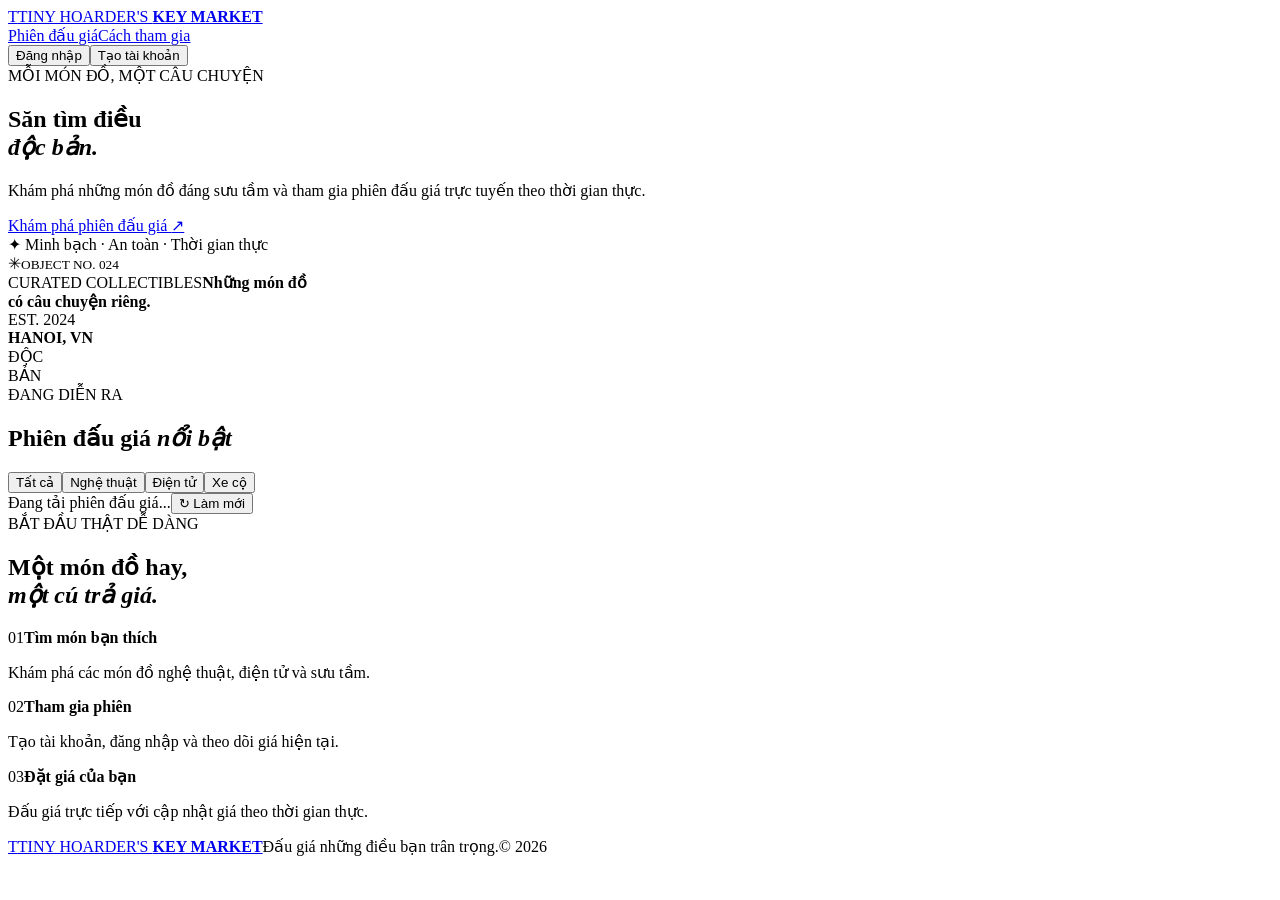
==== index.html @ 1f92d902 "Serve auction web from repository root" ====
<!doctype html>
<html lang="vi">
<head>
  <meta charset="utf-8"><meta name="viewport" content="width=device-width, initial-scale=1">
  <meta name="theme-color" content="#fdfcf8"><title>Tiny Hoarder's Key Market</title>
  <link rel="stylesheet" href="style.css">
</head>
<body>
  <header class="topbar"><a class="brand" href="./"><span class="brand-mark">T</span><span>TINY HOARDER'S <b>KEY MARKET</b></span></a><nav><a href="#auctions">Phiên đấu giá</a><a href="#about">Cách tham gia</a></nav><div class="account" id="account"><button class="btn btn-light" id="open-login">Đăng nhập</button><button class="btn btn-primary" id="open-register">Tạo tài khoản</button></div></header>
  <main>
    <section class="hero"><div class="hero-copy"><span class="eyebrow"><i></i> MỖI MÓN ĐỒ, MỘT CÂU CHUYỆN</span><h1>Săn tìm điều<br><em>độc bản.</em></h1><p>Khám phá những món đồ đáng sưu tầm và tham gia phiên đấu giá trực tuyến theo thời gian thực.</p><a class="btn btn-primary" href="#auctions">Khám phá phiên đấu giá <span>↗</span></a><div class="hero-note"><span>✦</span> Minh bạch · An toàn · Thời gian thực</div></div><div class="hero-art"><div class="sun"></div><div class="art-card"><div class="art-image"><span>✳</span><small>OBJECT NO. 024</small></div><div class="art-caption"><span>CURATED COLLECTIBLES</span><b>Những món đồ<br>có câu chuyện riêng.</b></div></div><div class="floating-tag">EST. 2024<br><b>HANOI, VN</b></div><div class="art-stamp">ĐỘC<br>BẢN</div></div></section>
    <section class="auction-section" id="auctions"><div class="section-heading"><div><span class="eyebrow">ĐANG DIỄN RA</span><h2>Phiên đấu giá <em>nổi bật</em></h2></div><div class="filters"><button class="filter active" data-filter="ALL">Tất cả</button><button class="filter" data-filter="ART">Nghệ thuật</button><button class="filter" data-filter="ELECTRONICS">Điện tử</button><button class="filter" data-filter="VEHICLE">Xe cộ</button></div></div><div class="status-line"><span id="connection-dot"></span><span id="status">Đang tải phiên đấu giá...</span><button id="refresh" class="text-button">↻ Làm mới</button></div><div class="grid" id="auction-grid"></div><div class="empty" id="empty" hidden>Chưa có phiên đấu giá nào phù hợp.</div></section>
    <section class="how" id="about"><span class="eyebrow">BẮT ĐẦU THẬT DỄ DÀNG</span><h2>Một món đồ hay,<br><em>một cú trả giá.</em></h2><div class="steps"><article><span>01</span><b>Tìm món bạn thích</b><p>Khám phá các món đồ nghệ thuật, điện tử và sưu tầm.</p></article><article><span>02</span><b>Tham gia phiên</b><p>Tạo tài khoản, đăng nhập và theo dõi giá hiện tại.</p></article><article><span>03</span><b>Đặt giá của bạn</b><p>Đấu giá trực tiếp với cập nhật giá theo thời gian thực.</p></article></div></section>
  </main><footer><a class="brand" href="./"><span class="brand-mark">T</span><span>TINY HOARDER'S <b>KEY MARKET</b></span></a><span>Đấu giá những điều bạn trân trọng.</span><span>© 2026</span></footer>
  <dialog id="auth-dialog"><form method="dialog" class="dialog-close"><button aria-label="Đóng">×</button></form><div class="dialog-content"><span class="eyebrow" id="auth-eyebrow">WELCOME BACK</span><h2 id="auth-title">Chào mừng<br><em>trở lại.</em></h2><form id="auth-form"><label>Tên đăng nhập<input name="username" autocomplete="username" required minlength="3"></label><label>Mật khẩu<input name="password" type="password" autocomplete="current-password" required minlength="6"></label><label id="role-field" hidden>Vai trò<select name="role"><option value="BIDDER">Người đặt giá</option><option value="SELLER">Người bán</option></select></label><p id="auth-error" class="form-error"></p><button class="btn btn-primary full" id="auth-submit">Đăng nhập</button></form><p class="switch-auth" id="auth-switch"></p></div></dialog>
  <dialog id="bid-dialog"><form method="dialog" class="dialog-close"><button aria-label="Đóng">×</button></form><div class="dialog-content"><span class="eyebrow">THAM GIA ĐẤU GIÁ</span><h2 id="bid-title">Đặt giá</h2><p id="bid-current" class="bid-current"></p><form id="bid-form"><label>Mức giá của bạn (₫)<input name="amount" type="number" min="1" step="1000" required></label><p id="bid-error" class="form-error"></p><button class="btn btn-primary full">Xác nhận đặt giá</button></form></div></dialog>
  <div class="toast" id="toast" role="status"></div><script src="config.js"></script><script src="app.js" defer></script>
</body></html>
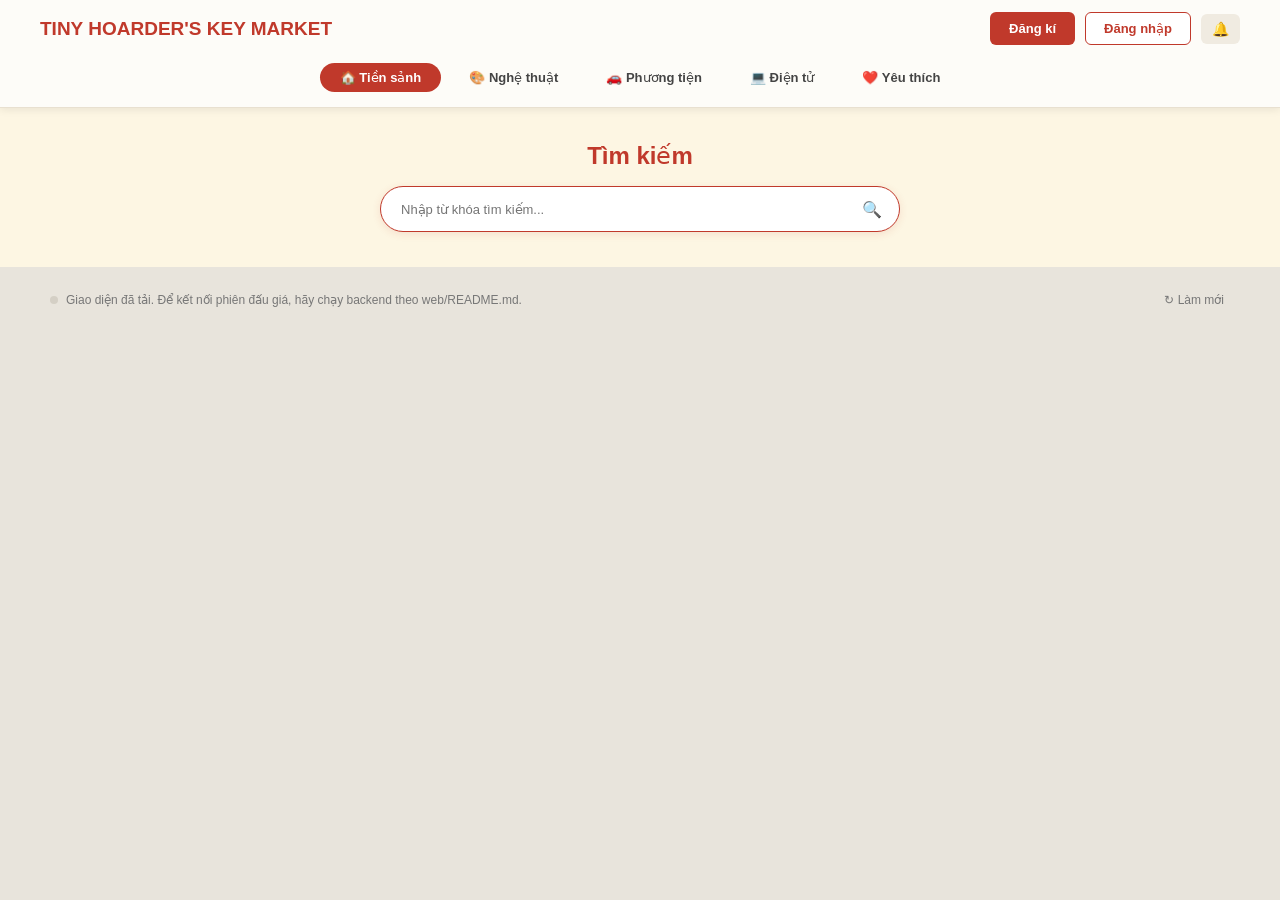
==== commit 711d19c3: "Match web auction UI to JavaFX screens" ====
--- a/index.html
+++ b/index.html
@@ -3,16 +3,59 @@
 <head>
   <meta charset="utf-8"><meta name="viewport" content="width=device-width, initial-scale=1">
   <meta name="theme-color" content="#fdfcf8"><title>Tiny Hoarder's Key Market</title>
-  <link rel="stylesheet" href="style.css">
+  <link rel="stylesheet" href="web/style.css">
 </head>
 <body>
-  <header class="topbar"><a class="brand" href="./"><span class="brand-mark">T</span><span>TINY HOARDER'S <b>KEY MARKET</b></span></a><nav><a href="#auctions">Phiên đấu giá</a><a href="#about">Cách tham gia</a></nav><div class="account" id="account"><button class="btn btn-light" id="open-login">Đăng nhập</button><button class="btn btn-primary" id="open-register">Tạo tài khoản</button></div></header>
+  <header class="app-header">
+    <div class="top-row">
+      <a class="brand" href="./">TINY HOARDER'S KEY MARKET</a>
+      <div class="account" id="account">
+        <div class="guest-box"><button class="button button-red" id="open-register">Đăng kí</button><button class="button button-outline" id="open-login">Đăng nhập</button><button class="icon-button" id="guest-notifications" aria-label="Thông báo">🔔<i></i></button></div>
+      </div>
+    </div>
+    <nav class="category-nav" aria-label="Danh mục">
+      <button class="nav-filter active" data-filter="ALL">🏠 <span>Tiền sảnh</span></button>
+      <button class="nav-filter" data-filter="ART">🎨 <span>Nghệ thuật</span></button>
+      <button class="nav-filter" data-filter="VEHICLE">🚗 <span>Phương tiện</span></button>
+      <button class="nav-filter" data-filter="ELECTRONICS">💻 <span>Điện tử</span></button>
+      <button class="nav-filter" data-filter="FAVORITES">❤️ <span>Yêu thích</span></button>
+    </nav>
+  </header>
   <main>
-    <section class="hero"><div class="hero-copy"><span class="eyebrow"><i></i> MỖI MÓN ĐỒ, MỘT CÂU CHUYỆN</span><h1>Săn tìm điều<br><em>độc bản.</em></h1><p>Khám phá những món đồ đáng sưu tầm và tham gia phiên đấu giá trực tuyến theo thời gian thực.</p><a class="btn btn-primary" href="#auctions">Khám phá phiên đấu giá <span>↗</span></a><div class="hero-note"><span>✦</span> Minh bạch · An toàn · Thời gian thực</div></div><div class="hero-art"><div class="sun"></div><div class="art-card"><div class="art-image"><span>✳</span><small>OBJECT NO. 024</small></div><div class="art-caption"><span>CURATED COLLECTIBLES</span><b>Những món đồ<br>có câu chuyện riêng.</b></div></div><div class="floating-tag">EST. 2024<br><b>HANOI, VN</b></div><div class="art-stamp">ĐỘC<br>BẢN</div></div></section>
-    <section class="auction-section" id="auctions"><div class="section-heading"><div><span class="eyebrow">ĐANG DIỄN RA</span><h2>Phiên đấu giá <em>nổi bật</em></h2></div><div class="filters"><button class="filter active" data-filter="ALL">Tất cả</button><button class="filter" data-filter="ART">Nghệ thuật</button><button class="filter" data-filter="ELECTRONICS">Điện tử</button><button class="filter" data-filter="VEHICLE">Xe cộ</button></div></div><div class="status-line"><span id="connection-dot"></span><span id="status">Đang tải phiên đấu giá...</span><button id="refresh" class="text-button">↻ Làm mới</button></div><div class="grid" id="auction-grid"></div><div class="empty" id="empty" hidden>Chưa có phiên đấu giá nào phù hợp.</div></section>
-    <section class="how" id="about"><span class="eyebrow">BẮT ĐẦU THẬT DỄ DÀNG</span><h2>Một món đồ hay,<br><em>một cú trả giá.</em></h2><div class="steps"><article><span>01</span><b>Tìm món bạn thích</b><p>Khám phá các món đồ nghệ thuật, điện tử và sưu tầm.</p></article><article><span>02</span><b>Tham gia phiên</b><p>Tạo tài khoản, đăng nhập và theo dõi giá hiện tại.</p></article><article><span>03</span><b>Đặt giá của bạn</b><p>Đấu giá trực tiếp với cập nhật giá theo thời gian thực.</p></article></div></section>
-  </main><footer><a class="brand" href="./"><span class="brand-mark">T</span><span>TINY HOARDER'S <b>KEY MARKET</b></span></a><span>Đấu giá những điều bạn trân trọng.</span><span>© 2026</span></footer>
-  <dialog id="auth-dialog"><form method="dialog" class="dialog-close"><button aria-label="Đóng">×</button></form><div class="dialog-content"><span class="eyebrow" id="auth-eyebrow">WELCOME BACK</span><h2 id="auth-title">Chào mừng<br><em>trở lại.</em></h2><form id="auth-form"><label>Tên đăng nhập<input name="username" autocomplete="username" required minlength="3"></label><label>Mật khẩu<input name="password" type="password" autocomplete="current-password" required minlength="6"></label><label id="role-field" hidden>Vai trò<select name="role"><option value="BIDDER">Người đặt giá</option><option value="SELLER">Người bán</option></select></label><p id="auth-error" class="form-error"></p><button class="btn btn-primary full" id="auth-submit">Đăng nhập</button></form><p class="switch-auth" id="auth-switch"></p></div></dialog>
-  <dialog id="bid-dialog"><form method="dialog" class="dialog-close"><button aria-label="Đóng">×</button></form><div class="dialog-content"><span class="eyebrow">THAM GIA ĐẤU GIÁ</span><h2 id="bid-title">Đặt giá</h2><p id="bid-current" class="bid-current"></p><form id="bid-form"><label>Mức giá của bạn (₫)<input name="amount" type="number" min="1" step="1000" required></label><p id="bid-error" class="form-error"></p><button class="btn btn-primary full">Xác nhận đặt giá</button></form></div></dialog>
-  <div class="toast" id="toast" role="status"></div><script src="config.js"></script><script src="app.js" defer></script>
-</body></html>
+    <section class="search-panel">
+      <h1>Tìm kiếm</h1>
+      <form class="search-box" id="search-form"><input id="search-input" type="search" placeholder="Nhập từ khóa tìm kiếm..." autocomplete="off"><button aria-label="Tìm kiếm">🔍</button></form>
+    </section>
+    <section class="auctions-area" aria-label="Các phiên đấu giá">
+      <div class="results-bar"><span id="connection-dot"></span><span id="status">Đang tải phiên đấu giá...</span><button id="refresh" class="refresh-button">↻ Làm mới</button></div>
+      <div class="auction-grid" id="auction-grid"></div>
+      <div class="empty-state" id="empty" hidden>Chưa có phiên đấu giá nào phù hợp.</div>
+    </section>
+  </main>
+  <dialog id="auth-dialog" class="auth-dialog">
+    <form method="dialog" class="dialog-close"><button aria-label="Đóng">×</button></form>
+    <section class="login-art"><img src="web/logo_new.png" alt="Tiny Hoarder's Key Market"></section>
+    <section class="auth-content">
+      <header class="auth-heading"><img src="web/shield.png" alt="" id="auth-shield"><span id="auth-eyebrow">TINY HOARDER'S KEY MARKET</span></header>
+      <h2 id="auth-title">Đăng nhập</h2>
+      <form id="auth-form">
+        <label id="name-field" hidden>Họ và Tên<input name="fullName" placeholder="Nhập họ và tên"></label>
+        <label>Tên đăng nhập<input name="username" placeholder="Nhập tên đăng nhập" autocomplete="username" required minlength="3"></label>
+        <label>Mật khẩu<input name="password" type="password" placeholder="Nhập mật khẩu" autocomplete="current-password" required minlength="6"></label>
+        <label id="confirm-field" hidden>Xác thực mật khẩu<input name="confirmPassword" type="password" placeholder="Nhập lại mật khẩu"></label>
+        <label id="role-field" hidden>Chọn chức năng<select name="role"><option value="BIDDER">Người đặt giá</option><option value="SELLER">Người bán</option></select></label>
+        <p id="auth-error" class="form-error">Xin mời nhập thông tin</p>
+        <button class="button button-red auth-submit" id="auth-submit">Đăng Nhập</button>
+        <button type="button" class="button button-red auth-submit" id="auth-cancel">Thoát</button>
+      </form>
+      <p class="switch-auth" id="auth-switch"></p>
+    </section>
+  </dialog>
+  <dialog id="bid-dialog" class="bid-dialog">
+    <form method="dialog" class="dialog-close"><button aria-label="Đóng">×</button></form>
+    <div class="bid-content"><span class="eyebrow">CHI TIẾT PHIÊN ĐẤU GIÁ</span><h2 id="bid-title">Đặt giá</h2><div class="price-summary"><div><small>Giá khởi điểm</small><b id="bid-starting"></b></div><div><small>Giá cao nhất hiện tại</small><b class="red-text" id="bid-current"></b></div><div><small>Hạn đăng kí đến</small><b id="bid-end"></b></div></div><div class="countdown-panel"><strong id="bid-countdown"></strong><span>Thời gian còn lại</span><span class="status-pill" id="bid-status"></span></div><section class="history-panel"><h3>📈 Lịch sử giá thầu</h3><div id="bid-history" class="history-list">Chưa có lịch sử đấu giá.</div></section><form id="bid-form"><h3>Đặt giá của bạn</h3><div class="bid-controls"><input name="amount" type="number" min="1" step="1000" placeholder="Nhập số tiền (VNĐ)" required><button class="button button-dark-red">🔨 Đặt Giá</button></div><p id="bid-error" class="form-error"></p></form><details class="auto-bid"><summary>🤖 Đấu giá tự động</summary><p>Thiết lập giới hạn và bước giá. Hệ thống sẽ tự đấu giá theo phiên hiện có.</p><div class="auto-fields"><label>Giá tối đa (VNĐ)<input id="auto-max" type="number" placeholder="VD: 5000000"></label><label>Mức tăng mỗi lần (VNĐ)<input id="auto-step" type="number" placeholder="VD: 500000"></label><label>Kích hoạt khi còn (phút)<input id="auto-minutes" type="number" value="10"></label></div><button id="auto-toggle" class="button button-amber">🤖 Bật tự động</button></details></div>
+  </dialog>
+  <div class="toast" id="toast" role="status"></div>
+  <script src="web/config.js"></script><script src="web/app.js" defer></script>
+</body>
+</html>
--- a/web/style.css
+++ b/web/style.css
@@ -0,0 +1,3 @@
+:root{font-family:Segoe UI,Arial,sans-serif;color:#222;background:#e8e4dc;font-synthesis:none;font-size:13px;--red:#c0392b;--coral:#e96151;--paper:#fdfcf8;--sand:#fdf6e3;--line:#e8e0d0}*{box-sizing:border-box}body{margin:0;min-width:320px}.app-header{position:sticky;top:0;z-index:4;background:var(--paper);border-bottom:1.5px solid var(--line);box-shadow:0 2px 8px #00000014}.top-row{min-height:57px;padding:10px max(24px,calc((100vw - 1200px)/2));display:flex;align-items:center;gap:18px}.brand{font-size:19px;font-weight:700;color:var(--red);text-decoration:none;white-space:nowrap}.account{margin-left:auto}.guest-box,.user-box{display:flex;align-items:center;gap:10px}.button{font:700 13px 'Segoe UI',Arial,sans-serif;cursor:pointer;border-radius:6px;padding:8px 18px;border:1.5px solid transparent;transition:background .15s,color .15s,transform .15s}.button:hover{transform:translateY(-1px)}.button-red{background:var(--red);color:white}.button-red:hover,.button-dark-red:hover{background:#a93226}.button-outline{background:white;color:var(--red);border-color:var(--red)}.icon-button{position:relative;background:#f0ebe1;border:0;border-radius:6px;padding:7px 11px;font-size:14px;cursor:pointer}.icon-button i{display:none}.category-nav{height:50px;display:flex;align-items:center;justify-content:center;gap:8px;padding:0 16px 10px}.nav-filter{border:0;border-radius:20px;background:transparent;color:#444;cursor:pointer;padding:7px 20px;font:700 13px 'Segoe UI',Arial,sans-serif;white-space:nowrap}.nav-filter:hover{background:#f1ece3}.nav-filter.active{background:var(--red);color:#fff}.search-panel{background:var(--sand);padding:32px 24px 35px;display:flex;flex-direction:column;align-items:center;gap:15px}.search-panel h1{margin:0;color:var(--red);font-size:24px;line-height:1.3}.search-box{width:min(520px,100%);height:46px;display:flex;align-items:center;gap:8px;padding:5px 12px 5px 18px;background:white;border:1px solid var(--red);border-radius:25px;box-shadow:0 2px 8px #c0392b1f}.search-box input{flex:1;min-width:0;border:0;outline:0;background:transparent;font:13px 'Segoe UI',Arial,sans-serif}.search-box button{border:0;background:transparent;font-size:16px;cursor:pointer;padding:5px}.auctions-area{min-height:320px;padding:20px max(24px,calc((100vw - 1200px)/2)) 40px;background:#e8e4dc}.results-bar{display:flex;align-items:center;gap:8px;max-width:1180px;margin:0 auto 18px;color:#777;font-size:12px;min-height:25px}.results-bar #connection-dot{width:8px;height:8px;border-radius:50%;background:#d4cfc5}.results-bar #connection-dot.online{background:#36a269;box-shadow:0 0 0 3px #36a26922}.refresh-button{margin-left:auto;border:0;background:transparent;color:#777;cursor:pointer;font:12px 'Segoe UI',Arial,sans-serif}.refresh-button:hover{color:var(--red)}.auction-grid{display:flex;flex-wrap:wrap;align-items:stretch;justify-content:center;gap:24px}.auction-card{width:min(340px,100%);padding:20px 20px 18px;border:0;border-radius:15px;background:white;box-shadow:0 4px 14px #0000002e;display:flex;flex-direction:column;gap:12px}.card-title-row{display:flex;align-items:flex-start;gap:8px;min-height:38px}.card-title-row h2{font-size:15px;line-height:1.4;margin:0;flex:1;color:#222}.favorite-button{border:0;background:transparent;color:#222;font-size:19px;line-height:1;cursor:pointer;padding:0 0 0 8px}.favorite-button.selected{color:#e05252}.card-divider{height:1px;background:#e6e2dc}.card-info{display:grid;grid-template-columns:minmax(0,1fr) auto;gap:9px 14px;align-items:center}.card-info .label{color:#555;font-size:13px}.card-info .value{color:#111;text-align:right;font-size:13px;font-weight:700;white-space:nowrap}.card-info .high-label,.card-info .high-value{color:#e05252;font-weight:700}.card-info .high-value{font-size:14px}.bid-button{width:100%;min-height:42px;background:var(--red);color:white;border:0;border-radius:8px;font:700 14px 'Segoe UI',Arial,sans-serif;cursor:pointer;margin-top:3px}.bid-button:hover{background:#a93226}.detail-link{align-self:center;color:#e05252;cursor:pointer;font-size:13px;text-decoration:none}.detail-link:hover{text-decoration:underline}.empty-state{padding:45px;text-align:center;color:#777}.auth-dialog,.bid-dialog{position:fixed;border:0;padding:0;color:#222;background:white;box-shadow:0 18px 60px #0005;max-height:min(90vh,850px);overflow:auto}.auth-dialog{width:min(551px,calc(100vw - 28px));height:400px;grid-template-columns:222px 1fr;overflow:hidden}.auth-dialog[open]{display:grid}.dialog-close{position:absolute;right:7px;top:5px;z-index:2}.dialog-close button{border:0;background:#ffffffb8;color:#555;font-size:22px;line-height:25px;border-radius:4px;cursor:pointer}.login-art{height:100%;background:#ecece7;overflow:hidden}.login-art img{width:100%;height:100%;object-fit:cover}.auth-content{position:relative;background:#ecece7;padding:38px 26px 20px;display:flex;flex-direction:column}.auth-heading{display:flex;align-items:center;justify-content:center;gap:8px;color:var(--red);font-size:10px;font-weight:700;text-align:center;letter-spacing:.4px}.auth-heading img{display:none;width:27px;height:27px;object-fit:contain}.auth-dialog[data-mode=register]{height:auto;min-height:500px;grid-template-columns:1fr}.auth-dialog[data-mode=register] .login-art{display:none}.auth-dialog[data-mode=register] .auth-content{padding:72px 56px 35px;background:white}.auth-dialog[data-mode=register] .auth-heading{position:absolute;top:0;left:0;right:0;height:60px;justify-content:flex-start;padding:0 26px;background:var(--coral);color:white;font-size:17px}.auth-dialog[data-mode=register] .auth-heading img{display:block}.auth-content h2{font-size:20px;font-weight:500;margin:16px 0 12px;text-align:center}.auth-dialog[data-mode=register] .auth-content h2{display:none}.auth-content label,.bid-dialog label{display:block;color:#000000a6;font-size:13px;font-weight:600;margin:9px 0}.auth-content input,.auth-content select,.bid-dialog input{display:block;width:100%;height:32px;margin-top:2px;border:0;border-bottom:1px solid #a9a9a9;outline:none;background:transparent;padding:5px 0;font:13px 'Segoe UI',Arial,sans-serif}.auth-content input:focus,.auth-content select:focus,.bid-dialog input:focus{border-bottom:2px solid var(--coral)}.auth-content input::placeholder{color:#aaa}.form-error{margin:5px 0;min-height:15px;color:#e05252;font-size:12px;text-align:center}.auth-submit{width:100%;height:34px;margin:5px 0 0;border-radius:2px;background:var(--coral);padding:7px}.auth-submit+ .auth-submit{margin-top:7px}.switch-auth{margin:10px 0 0;text-align:center;color:#666;font-size:11px}.switch-auth button{border:0;background:none;color:var(--red);cursor:pointer;font-weight:700}.bid-dialog{width:min(720px,calc(100vw - 24px));max-height:calc(100vh - 24px);border-radius:4px}.bid-dialog::backdrop,.auth-dialog::backdrop{background:#17171766}.bid-content{padding:0 0 14px}.bid-content>.eyebrow{height:43px;display:flex;align-items:center;padding:0 16px;background:#b91c1c;color:white;font-size:14px;font-weight:700}.bid-content>h2{font-size:18px;margin:15px 16px 10px}.price-summary{display:flex;border-block:1px solid #e5e7eb}.price-summary>div{flex:1;min-width:0;padding:10px 14px;border-right:1px solid #e5e7eb}.price-summary>div:last-child{border:0}.price-summary small,.price-summary b{display:block}.price-summary small{color:#6b7280;font-size:11px;margin-bottom:5px}.price-summary b{font-size:14px}.red-text{color:#b91c1c}.countdown-panel{display:flex;align-items:center;gap:12px;padding:10px 16px;background:#fef2f2;border-bottom:1px solid #e5e7eb}.countdown-panel strong{font:700 22px Consolas,monospace;color:#b91c1c}.countdown-panel>span:nth-child(2){font-size:11px;color:#9ca3af}.status-pill{margin-left:auto;padding:4px 10px;border-radius:20px;background:#fee2e2;color:#b91c1c;font-size:11px;font-weight:700}.history-panel{padding:12px 16px;border-bottom:1px solid #e5e7eb}.history-panel h3,.bid-content #bid-form h3{font-size:13px;margin:0 0 9px}.history-list{max-height:125px;overflow:auto;color:#6b7280;font-size:12px}.history-row{display:flex;justify-content:space-between;padding:6px 0;border-bottom:1px solid #f1f1f1}.history-row b{color:#222}.bid-content #bid-form{padding:13px 16px 15px;border-bottom:1px solid #e5e7eb}.bid-controls{display:flex;gap:8px}.bid-controls input{flex:1;min-width:0;height:38px;border:1px solid #d1d5db;border-radius:8px;padding:8px 12px;background:white}.button-dark-red{background:#b91c1c;color:white}.auto-bid{padding:13px 16px;background:#fff7ed;border-top:1px solid #fed7aa;color:#92400e}.auto-bid summary{font-weight:700;font-size:14px;cursor:pointer}.auto-bid p{font-size:11px;color:#b45309}.auto-fields{display:grid;grid-template-columns:repeat(3,1fr);gap:10px}.auto-fields label{font-size:11px;color:#6b7280}.auto-fields input{border:1px solid #fed7aa;border-radius:6px;background:white;padding:7px 9px}.button-amber{margin-top:12px;background:#b91c1c;color:white}.toast{position:fixed;z-index:10;left:50%;bottom:22px;transform:translate(-50%,18px);opacity:0;pointer-events:none;padding:12px 18px;background:#29251f;color:white;border-radius:5px;transition:.2s}.toast.show{opacity:1;transform:translate(-50%,0)}[hidden]{display:none!important}@media(max-width:680px){.top-row{padding:10px 14px}.brand{font-size:15px}.guest-box{gap:5px}.button{font-size:11px;padding:8px 10px}.category-nav{justify-content:flex-start;overflow-x:auto;padding-inline:7px}.nav-filter{padding:7px 12px}.nav-filter span{font-size:12px}.search-panel{padding:28px 16px}.auctions-area{padding:16px 12px 30px}.auction-card{width:min(340px,100%)}.auth-dialog{height:min(400px,calc(100dvh - 30px));grid-template-columns:40% 60%}.auth-content{padding:39px 13px 14px}.auth-heading{font-size:8px}.auth-content label{font-size:11px;margin:8px 0}.auth-content input,.auth-content select{font-size:12px}.auth-dialog[data-mode=register] .auth-content{padding:70px 25px 25px}.price-summary>div{padding:8px}.price-summary small{font-size:9px}.price-summary b{font-size:11px}.auto-fields{grid-template-columns:1fr}.bid-dialog{max-height:calc(100dvh - 16px)}.bid-controls{flex-direction:column}.bid-controls .button{min-height:38px}}
+
+.user-pill,.balance-pill{display:inline-flex;align-items:center;gap:7px;padding:6px 13px;border-radius:20px;background:#f0ebe1;color:#333;font-size:13px}.balance-pill{background:#fef9e7;border:1px solid #f0c040;border-radius:8px;color:#b7770d;font-weight:700}.logout-button{background:transparent;color:#888;border-color:#ccc;font-size:12px;padding:6px 12px;border-radius:5px}.logout-button:hover{color:#c0392b;border-color:#c0392b}
